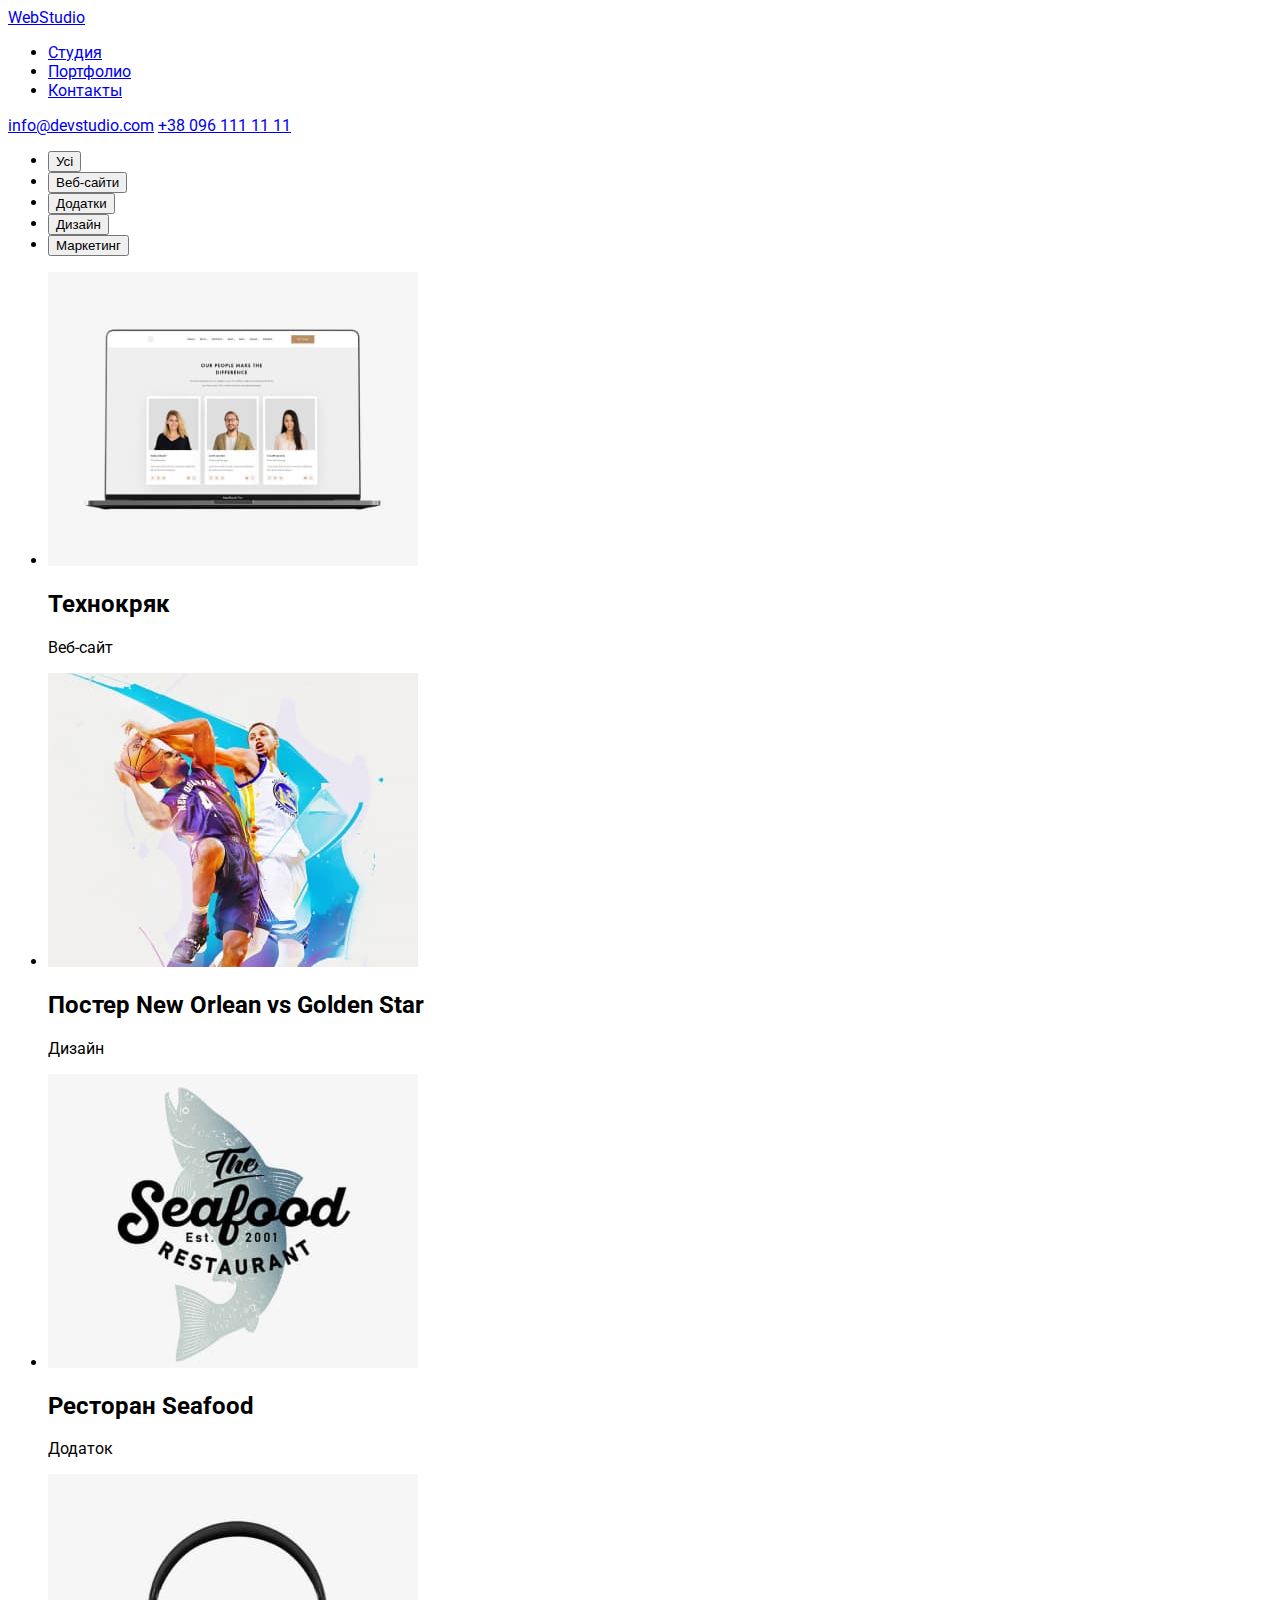
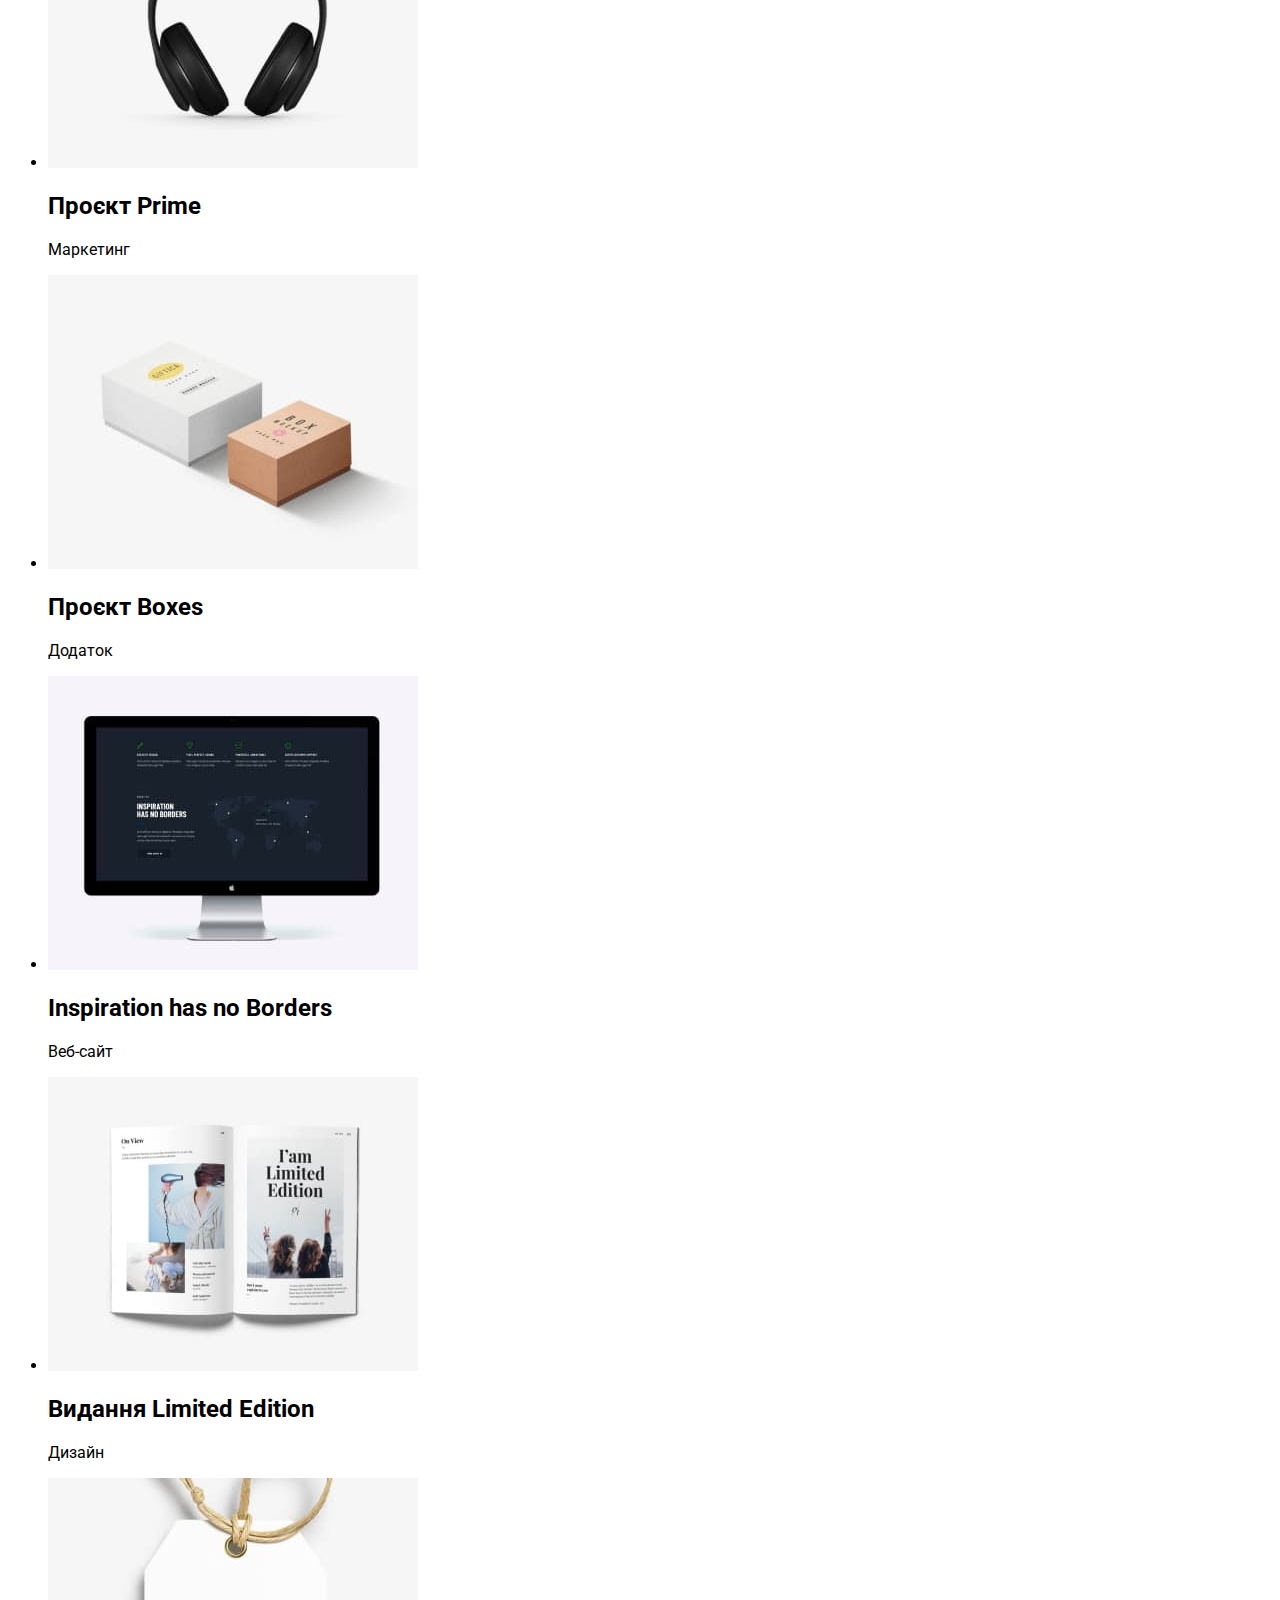
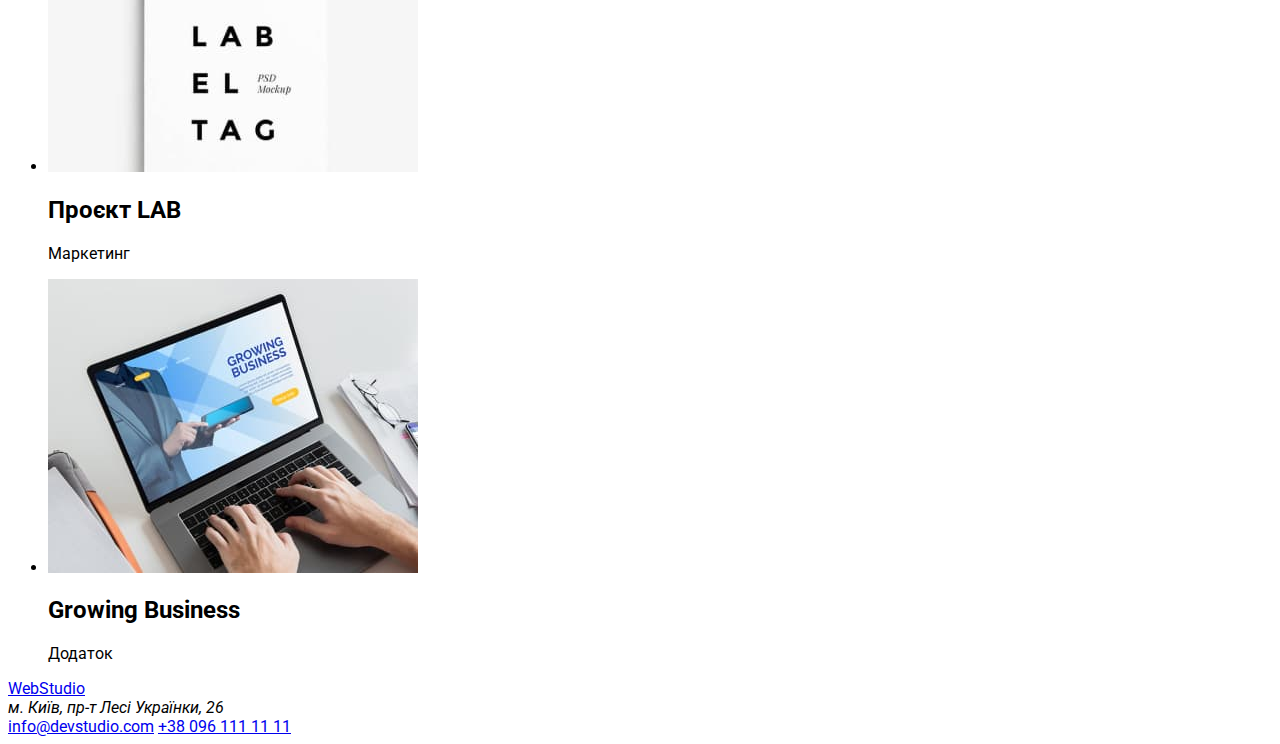
==== portfolio.html @ d5cb4596 "add portfolio" ====
<!DOCTYPE html>
<html lang="uk">

<head>
    <meta charset="UTF-8">
    <meta http-equiv="X-UA-Compatible" content="IE=edge">
    <link rel="stylesheet" href="./css/styles.css">
    <link href="https://fonts.googleapis.com/css2?family=Raleway:wght@700&family=Roboto:wght@400;500;700;900&display=swap"
        rel="stylesheet">
    <meta name="viewport" content="width=device-width, initial-scale=1.0">
    <title>Портфоліо</title>

</head>

<body>
    <header>
        <nav>
            <a href="./index.html"><span>Web</span>Studio</a>
            <ul>
                <li><a href="./index.html">Студия</a></li>
                <li><a href="#Портфолио">Портфолио</a></li>
                <li><a href="#Контакты">Контакты</a></li>
            </ul>
        </nav>
        <a href="mailto:info@devstudio.com">info@devstudio.com</a>
        <a href="tel:+380961111111">+38 096 111 11 11</a>
    </header>
    <main>
        <div>
            <section>
                <ul>
                    <li><button type="button">Усі</button></li>
                    <li><button type="button">Веб-сайти</button></li>
                    <li><button type="button">Додатки</button></li>
                    <li><button type="button">Дизайн</button></li>
                    <li><button type="button">Маркетинг</button></li>
                </ul>
                <h1 hidden>Portfolio</h1>
                <ul>
                    <li>
                        <img src="./images/techno.jpg" alt="техноряк" width="370">
                        <h2>Технокряк</h2>
                        <p>Веб-сайт</p>
                    </li>
                    <li>
                        <img src="./images/poster.jpg" alt="постер" width="370">
                        <h2>Постер New Orlean vs Golden Star</h2>
                        <p>Дизайн</p>
                    </li>
                    <li>
                        <img src="./images/restoran.jpg" alt="ресторан" width="370">
                        <h2>Ресторан Seafood</h2>
                        <p>Додаток</p>
                    </li>
                    <li>
                        <img src="./images/headphones.jpg" alt="навушники" width="370">
                        <h2>Проєкт Prime</h2>
                        <p>Маркетинг</p>
                    </li>
                    <li>
                        <img src="./images/box.jpg" alt="коробки" width="370">
                        <h2>Проєкт Boxes</h2>
                        <p>Додаток</p>
                    </li>
                    <li>
                        <img src="./images/imac.jpg" alt="аймак" width="370">
                        <h2>Inspiration has no Borders</h2>
                        <p>Веб-сайт</p>
                    </li>
                    <li>
                        <img src="./images/magazin.jpg" alt="журнал" width="370">
                        <h2>Видання Limited Edition</h2>
                        <p>Дизайн</p>
                    </li>
                    <li>
                        <img src="./images/label.jpg" alt="лейбл" width="370">
                        <h2>Проєкт LAB</h2>
                        <p>Маркетинг</p>
                    </li>
                    <li>
                        <img src="./images/laptop.jpg" alt="ноутбук" width="370">
                        <h2>Growing Business</h2>
                        <p>Додаток</p>
                    </li>
                </ul>
            </section>
        </div>
    </main>
    <footer>
        <a href="/"><span>Web</span>Studio</a>
        <address>
            м. Київ, пр-т Лесі Українки, 26
        </address>
        <a href="mailto:info@devstudio.com">info@devstudio.com</a>
        <a href="tel:+380961111111">+38 096 111 11 11</a>
    </footer>
</body>

</html>
---- css/styles.css ----
body {
    font-family: 'Raleway', sans-serif;
    font-family: 'Roboto', sans-serif;

}
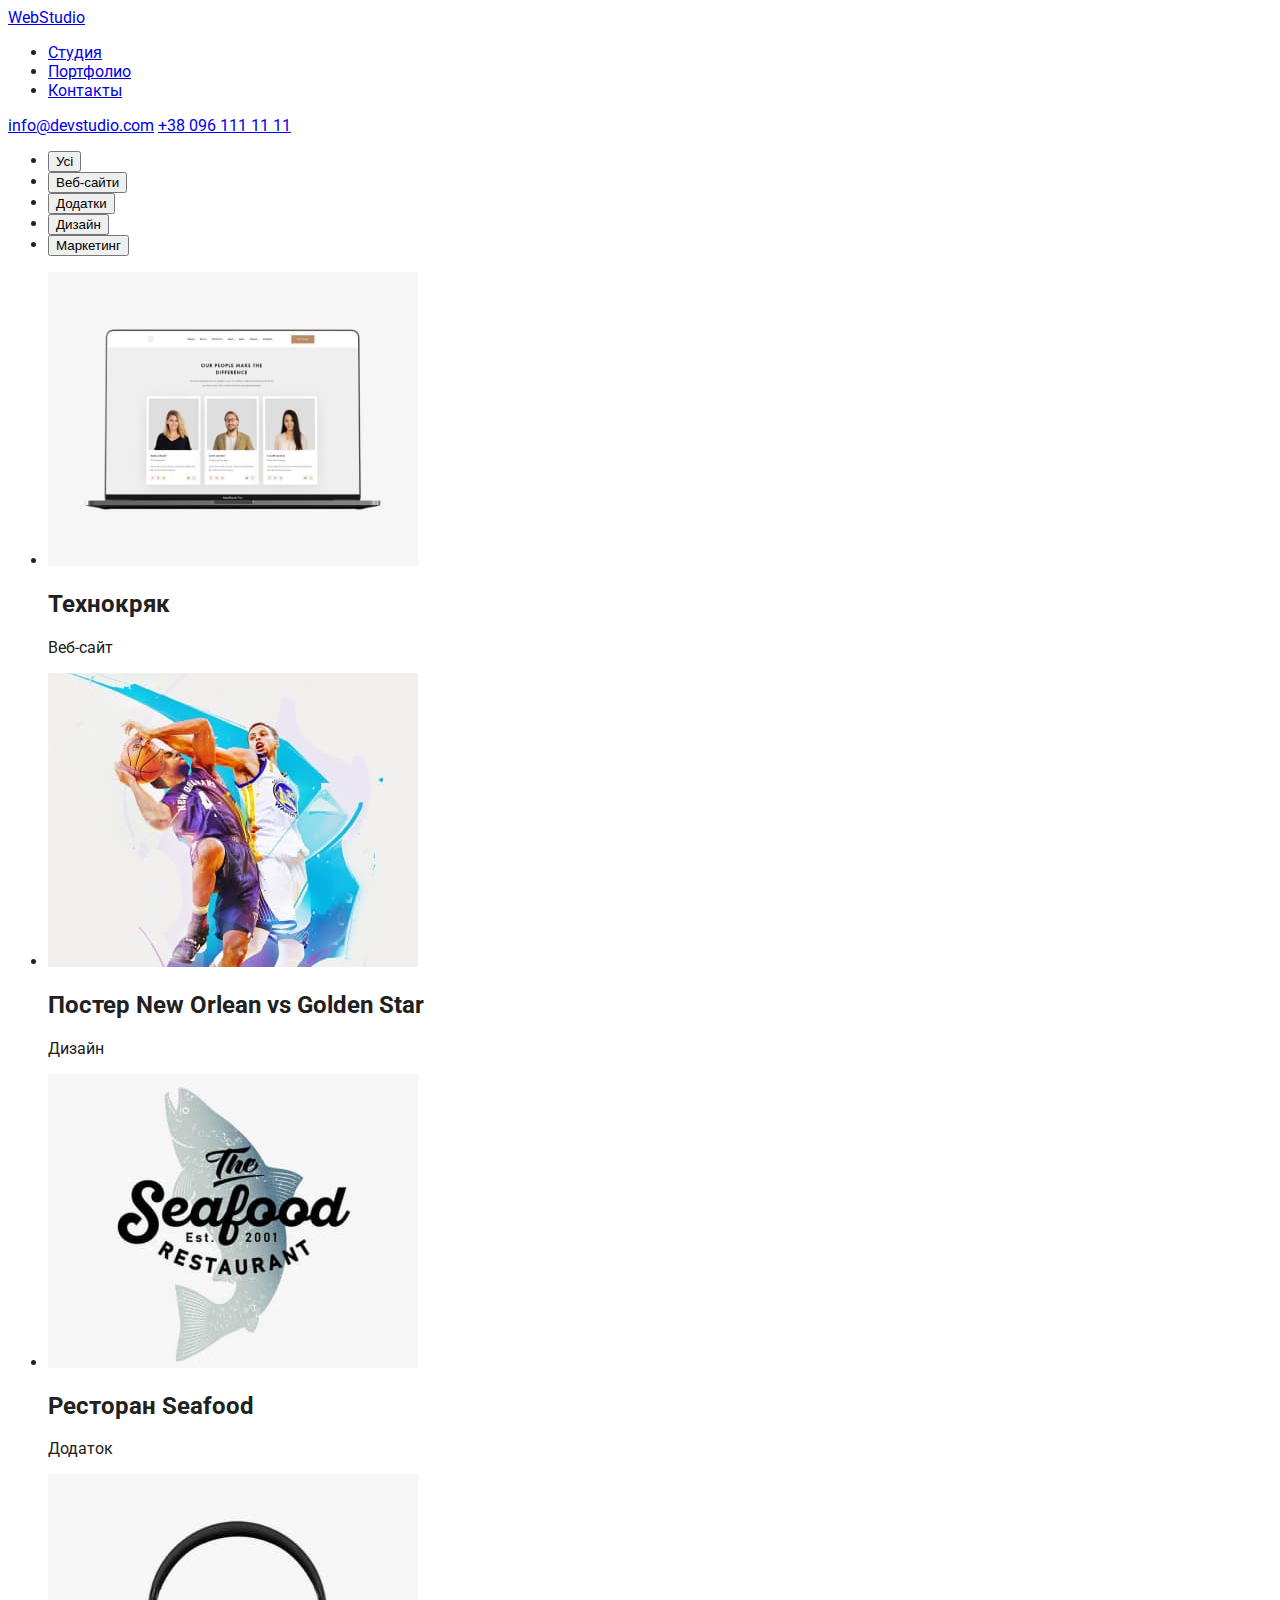
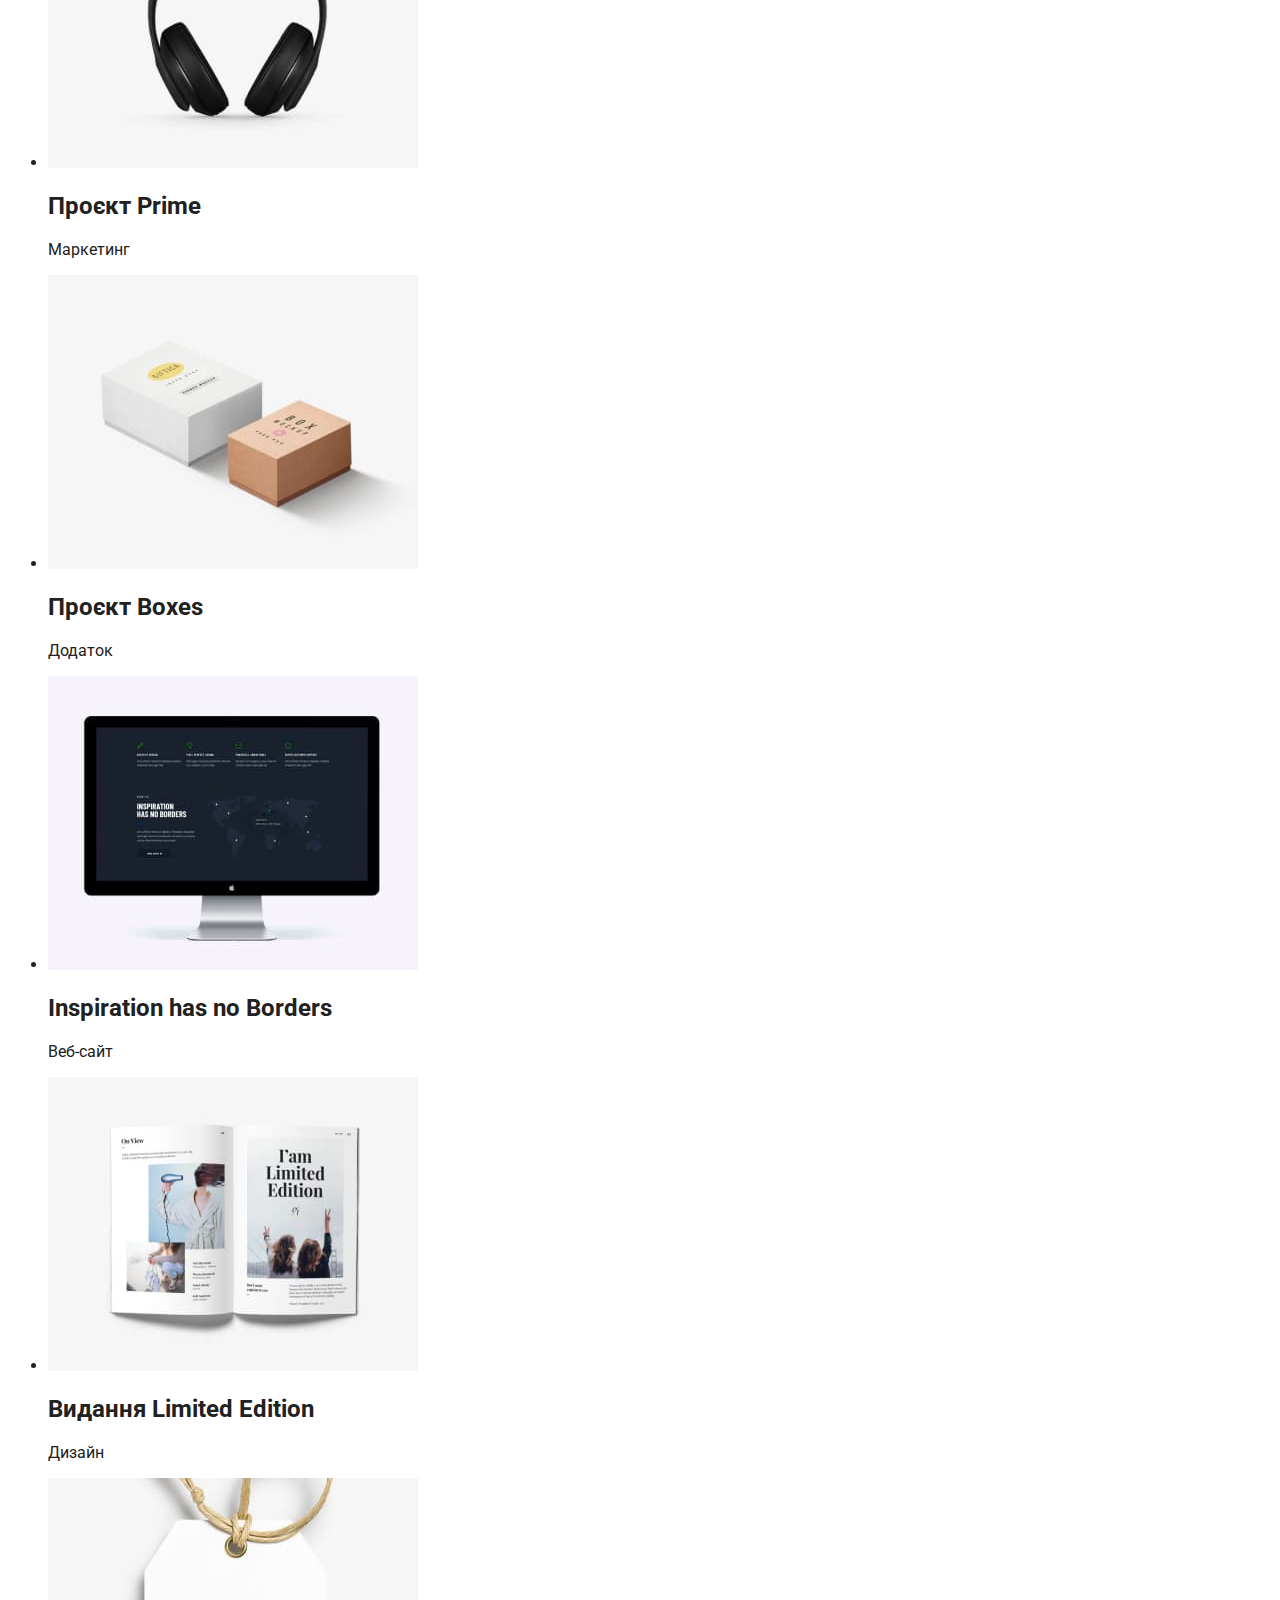
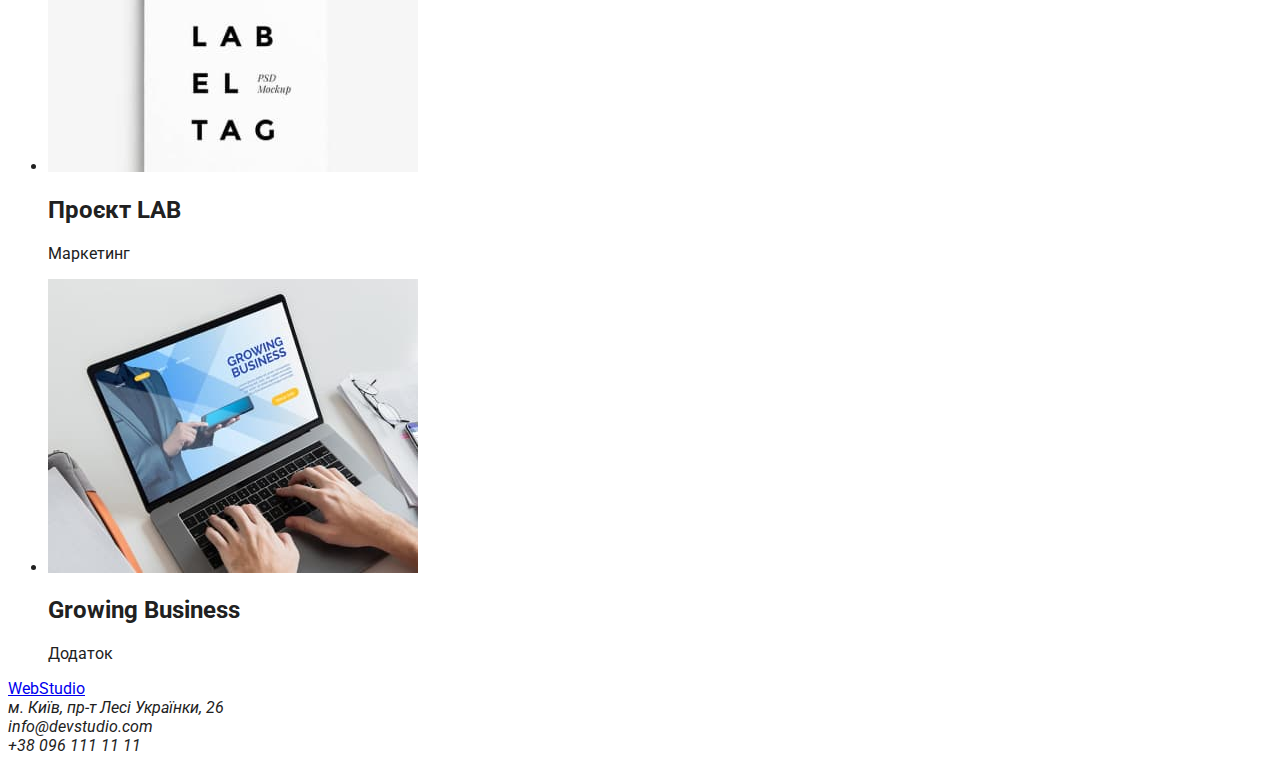
==== commit b63b4336: "end index" ====
--- a/portfolio.html
+++ b/portfolio.html
@@ -4,11 +4,11 @@
 <head>
     <meta charset="UTF-8">
     <meta http-equiv="X-UA-Compatible" content="IE=edge">
-    <link rel="stylesheet" href="./css/styles.css">
     <link href="https://fonts.googleapis.com/css2?family=Raleway:wght@700&family=Roboto:wght@400;500;700;900&display=swap"
         rel="stylesheet">
     <meta name="viewport" content="width=device-width, initial-scale=1.0">
     <title>Портфоліо</title>
+    <link rel="stylesheet" href="./css/styles.css">
 
 </head>
 
@@ -28,6 +28,7 @@
     <main>
         <div>
             <section>
+                <h1 hidden>Portfolio</h1>
                 <ul>
                     <li><button type="button">Усі</button></li>
                     <li><button type="button">Веб-сайти</button></li>
@@ -35,7 +36,6 @@
                     <li><button type="button">Дизайн</button></li>
                     <li><button type="button">Маркетинг</button></li>
                 </ul>
-                <h1 hidden>Portfolio</h1>
                 <ul>
                     <li>
                         <img src="./images/techno.jpg" alt="техноряк" width="370">
@@ -89,10 +89,10 @@
     <footer>
         <a href="/"><span>Web</span>Studio</a>
         <address>
-            м. Київ, пр-т Лесі Українки, 26
+            м. Київ, пр-т Лесі Українки, 26 <br/>
+            <span>info@devstudio.com</span> <br/>
+            <span>+38 096 111 11 11</span>
         </address>
-        <a href="mailto:info@devstudio.com">info@devstudio.com</a>
-        <a href="tel:+380961111111">+38 096 111 11 11</a>
     </footer>
 </body>
 
--- a/css/styles.css
+++ b/css/styles.css
@@ -1,5 +1,108 @@
+:root{
+    --haupt-color: #212121;
+    --secod-color: #757575;
+    --white-color: #FFFFFF;
+    --white-color-trans: rgba(255, 255, 255, 0.6);
+    --akcent-color: #2196F3;
+    --akcent-font: 'Raleway',sans-serif;
+}
 body {
-    font-family: 'Raleway', sans-serif;
-    font-family: 'Roboto', sans-serif;
+    font-family: 'Roboto', 'Raleway',
+    sans-serif;
+    color: #212121;
+}
+.list {
+    list-style: none;
+}
+.link{
+    text-decoration: none;
+    color: inherit;
+}
+.logo{
+  font-family: var(--akcent-font);
+  font-weight: 700;
+  font-size: 26px;
+  line-height: 1.19;
+  letter-spacing: 0.03em;
+  color: inherit;
+}
+.logo--akcent{
+    color: var(--akcent-color);
+}
+.nav-link:hover,
+.nav-link:focus,
+.contakt-header-link:hover,
+.contakt-header-link:focus, .activ{
+    color: var(--akcent-color);
+}
+.contakt-header-link{
+    color: var(--secod-color);
+}
 
+.hero-title{
+    font-weight: 900;
+    font-size: 44px;
+    letter-spacing: 0.06em;
+    line-height: 1.36;
+    color: #2196F3;
+    text-align: center;
+    text-transform: uppercase;
 }
+.hero-btn{
+    align-items: center;
+    font-weight: 700;
+    font-size: 16px;
+    text-align: center;
+    letter-spacing: 0.06em;
+    line-height: 1.87;
+    color: var(--white-color);
+    background-color: var(--akcent-color);
+    cursor: pointer;
+}
+.title{
+    font-weight: 700;
+    font-size: 36px;
+    text-align: center;
+    line-height: 1.16;
+    letter-spacing: 0.03em;
+}
+.properties-title{
+    font-weight: 700;
+    font-size: 14px;
+    letter-spacing: 0.03em;
+    text-transform: uppercase;
+    line-height: 1.14;
+}
+.properties-text{
+    font-size: 14px;
+    letter-spacing: 0.03em;
+    line-height: 1.71;
+    color: var(--secod-color);
+}
+.team-title{
+    font-weight: 500;
+    font-size: 16px;
+    text-align: center;
+    letter-spacing: 0.03em;
+    line-height: 1.18;
+}
+.team-text{
+    font-size: 16px;
+    text-align: center;
+    letter-spacing: 0.03em;
+    line-height: 1.18;
+    color: var(--secod-color);
+}
+.footer{
+    color: var(--white-color);
+    background-color: #c67676;
+}
+.addres-list .link{
+    font-size: 14px;
+    letter-spacing: 0.03em;
+    color: var(--secod-color);
+    line-height: 1.71;
+}
+.link.link--akcent{
+    color: var(--white-color);
+}
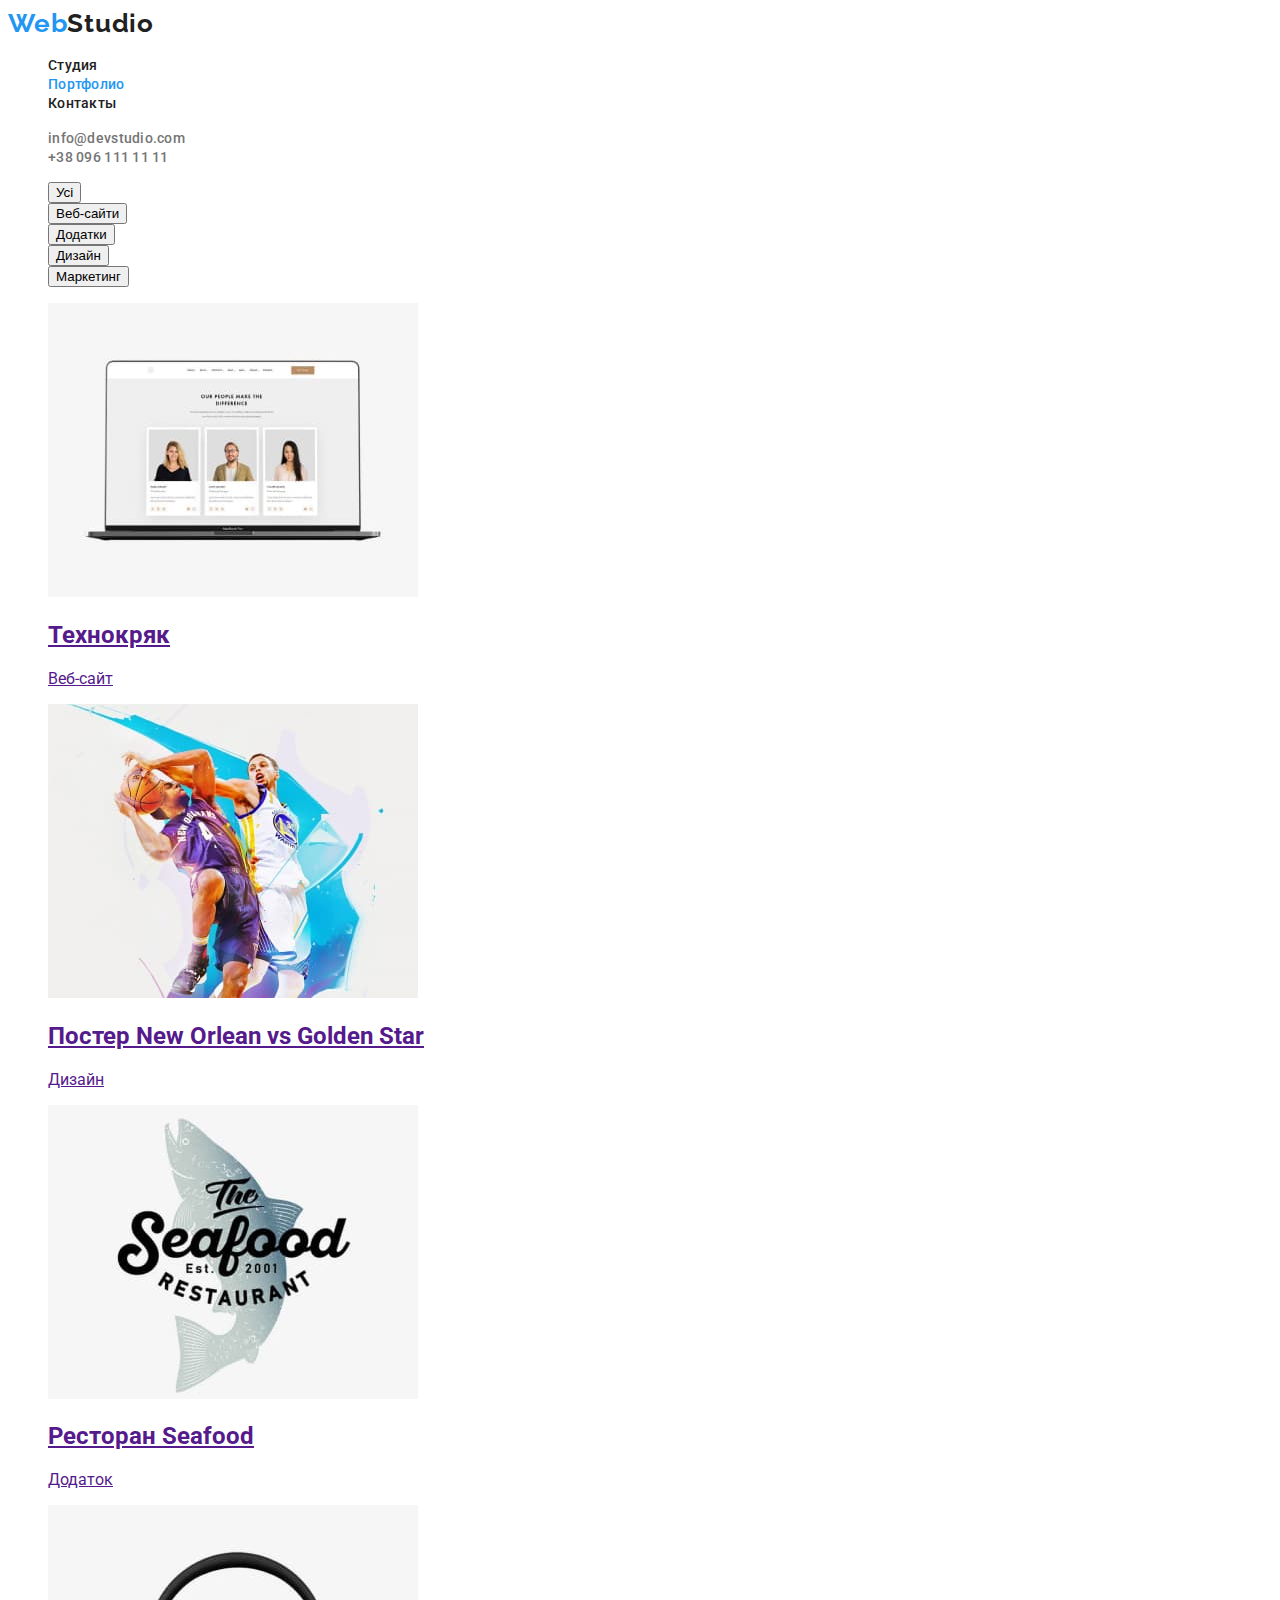
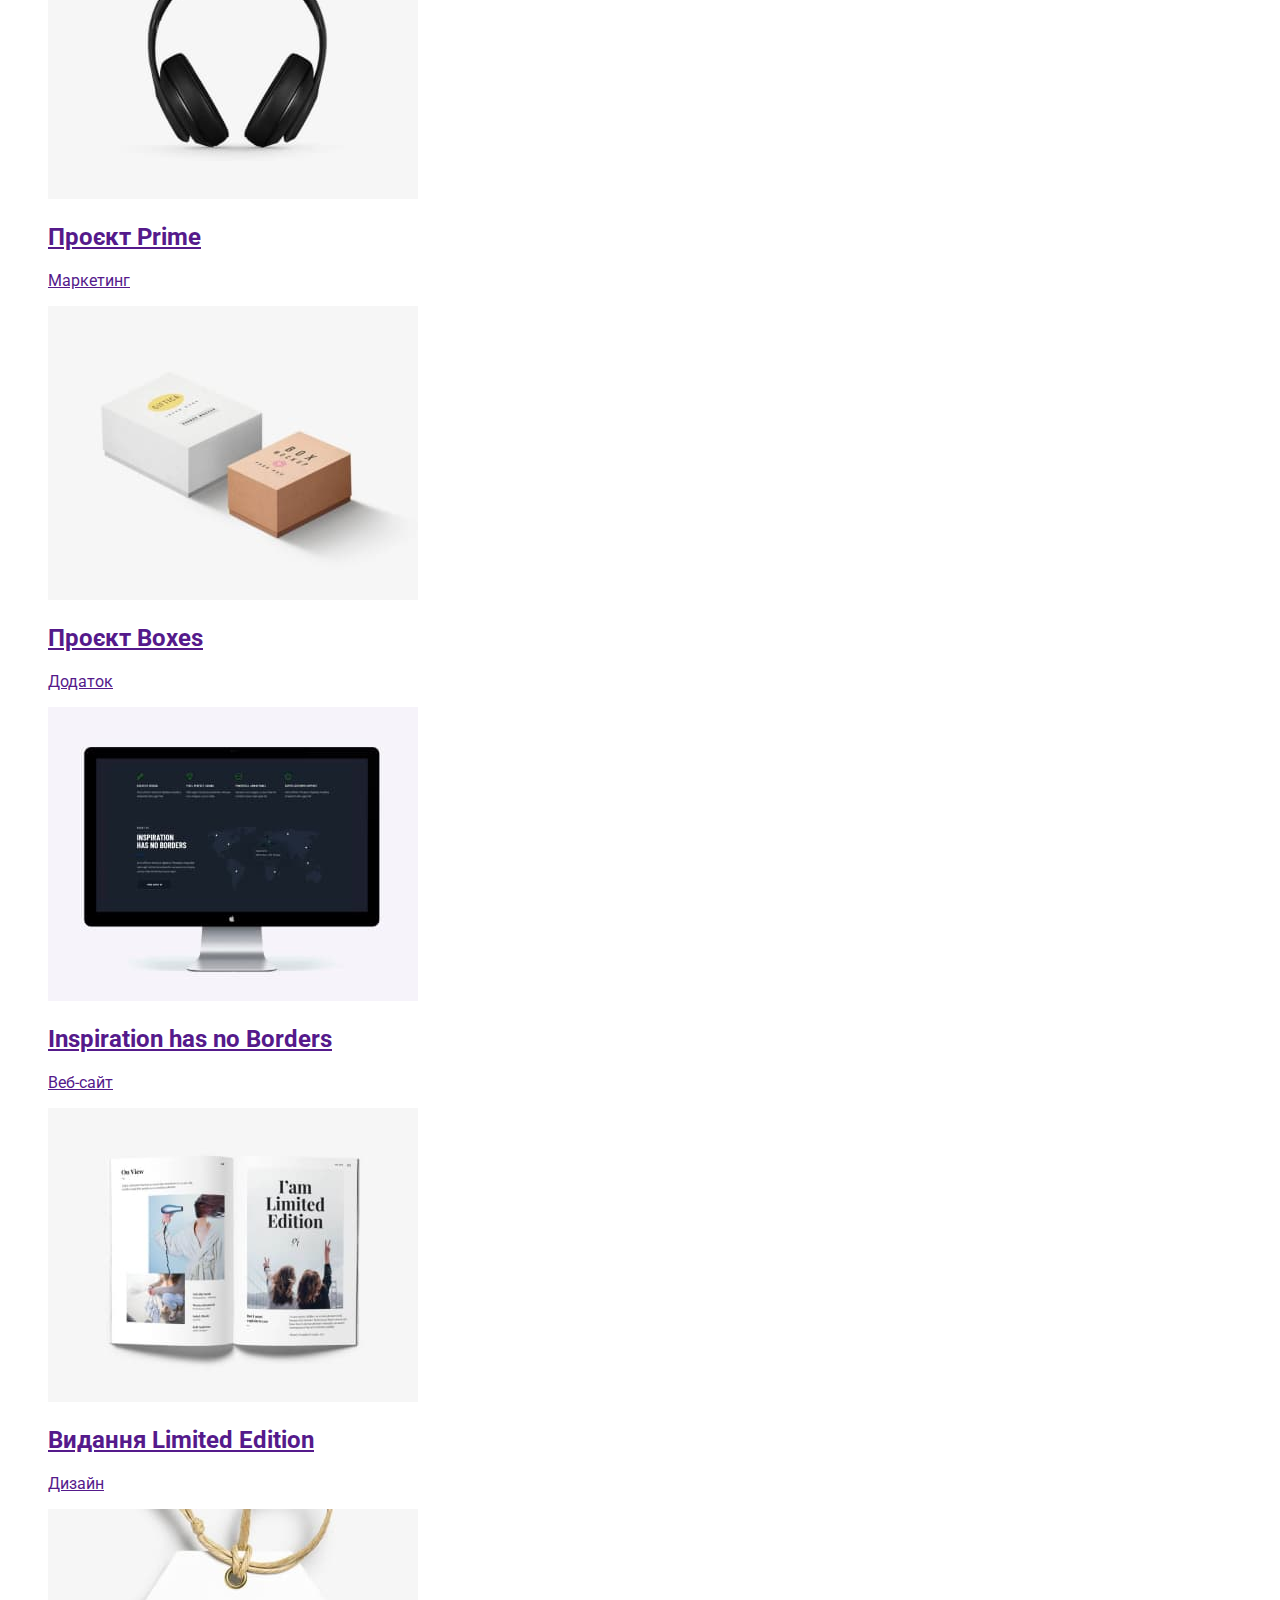
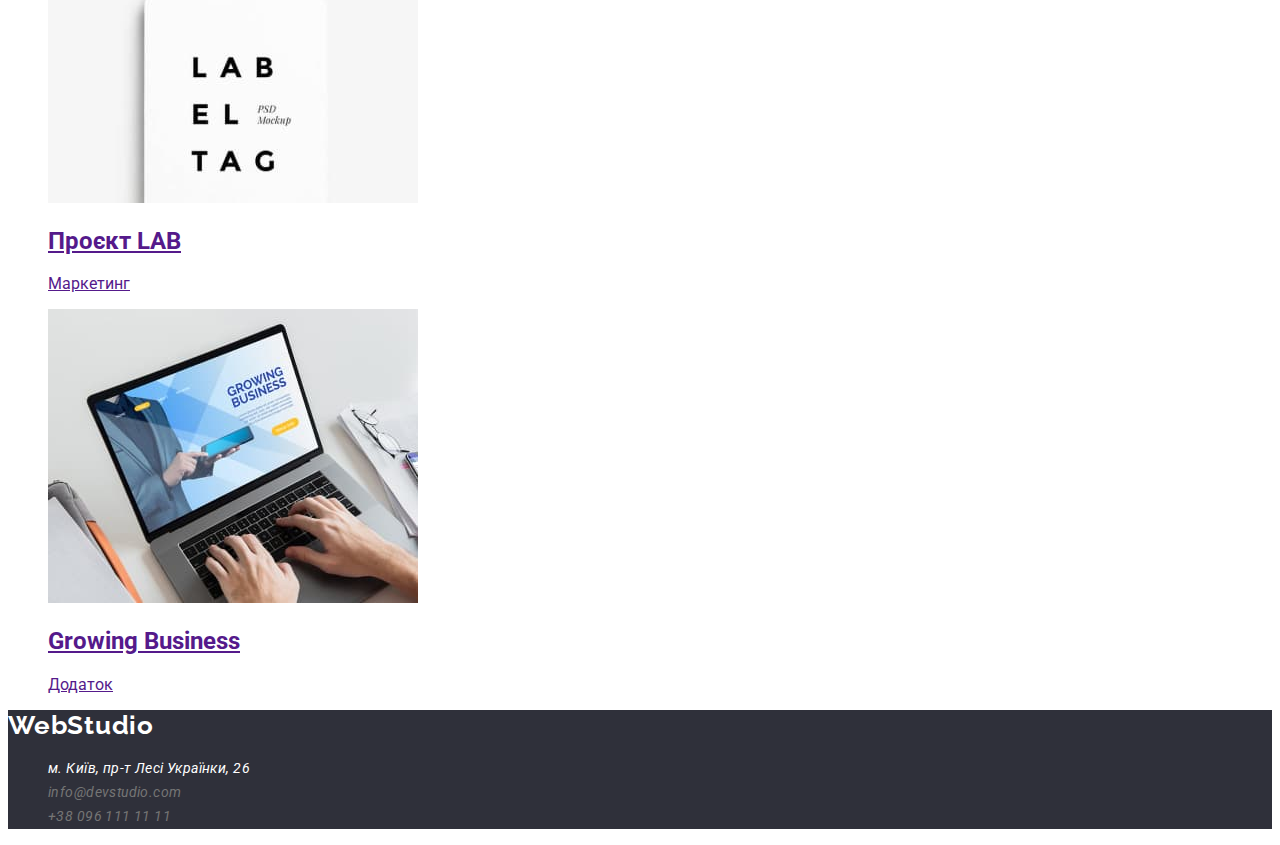
==== commit 39b9dcaa: "styles for index end" ====
--- a/portfolio.html
+++ b/portfolio.html
@@ -4,10 +4,10 @@
 <head>
     <meta charset="UTF-8">
     <meta http-equiv="X-UA-Compatible" content="IE=edge">
+    <meta name="viewport" content="width=device-width, initial-scale=1.0">
+    <title>Портфоліо</title>
     <link href="https://fonts.googleapis.com/css2?family=Raleway:wght@700&family=Roboto:wght@400;500;700;900&display=swap"
         rel="stylesheet">
-    <meta name="viewport" content="width=device-width, initial-scale=1.0">
-    <title>Портфоліо</title>
     <link rel="stylesheet" href="./css/styles.css">
 
 </head>
@@ -15,83 +15,103 @@
 <body>
     <header>
         <nav>
-            <a href="./index.html"><span>Web</span>Studio</a>
-            <ul>
-                <li><a href="./index.html">Студия</a></li>
-                <li><a href="#Портфолио">Портфолио</a></li>
-                <li><a href="#Контакты">Контакты</a></li>
+            <a href="./index.html" class="logo link"><span class="logo-akcent">Web</span>Studio</a>
+            <ul class="list">
+                <li><a href="./index.html" class="nav-link link ">Студия</a></li>
+                <li><a href="./portfolio.html" class="nav-link link activ">Портфолио</a></li>
+                <li><a href="#contacts" class="nav-link link">Контакты</a></li>
             </ul>
         </nav>
-        <a href="mailto:info@devstudio.com">info@devstudio.com</a>
-        <a href="tel:+380961111111">+38 096 111 11 11</a>
+        <ul class="list">
+            <li><a href="mailto:info@devstudio.com" class="contakt-link link">info@devstudio.com</a></li>
+            <li><a href="tel:+380961111111" class="contakt-link link">+38 096 111 11 11</a></li>
+        </ul>
     </header>
     <main>
-        <div>
             <section>
                 <h1 hidden>Portfolio</h1>
-                <ul>
+                <ul class="list">
                     <li><button type="button">Усі</button></li>
                     <li><button type="button">Веб-сайти</button></li>
                     <li><button type="button">Додатки</button></li>
                     <li><button type="button">Дизайн</button></li>
                     <li><button type="button">Маркетинг</button></li>
                 </ul>
-                <ul>
+                <ul class="list">
                     <li>
-                        <img src="./images/techno.jpg" alt="техноряк" width="370">
-                        <h2>Технокряк</h2>
-                        <p>Веб-сайт</p>
+                        <a href="">
+                            <img src="./images/techno.jpg" alt="техноряк" width="370">
+                            <h2>Технокряк</h2>
+                            <p>Веб-сайт</p>
+                        </a>
                     </li>
                     <li>
-                        <img src="./images/poster.jpg" alt="постер" width="370">
-                        <h2>Постер New Orlean vs Golden Star</h2>
-                        <p>Дизайн</p>
+                        <a href="">
+                            <img src="./images/poster.jpg" alt="постер" width="370">
+                            <h2>Постер New Orlean vs Golden Star</h2>
+                            <p>Дизайн</p>
+                        </a>
                     </li>
                     <li>
-                        <img src="./images/restoran.jpg" alt="ресторан" width="370">
-                        <h2>Ресторан Seafood</h2>
-                        <p>Додаток</p>
+                        <a href="">
+                            <img src="./images/restoran.jpg" alt="ресторан" width="370">
+                            <h2>Ресторан Seafood</h2>
+                            <p>Додаток</p>
+                        </a>
                     </li>
                     <li>
-                        <img src="./images/headphones.jpg" alt="навушники" width="370">
-                        <h2>Проєкт Prime</h2>
-                        <p>Маркетинг</p>
+                        <a href="">
+                            <img src="./images/headphones.jpg" alt="навушники" width="370">
+                            <h2>Проєкт Prime</h2>
+                            <p>Маркетинг</p>
+                        </a>
                     </li>
                     <li>
-                        <img src="./images/box.jpg" alt="коробки" width="370">
-                        <h2>Проєкт Boxes</h2>
-                        <p>Додаток</p>
+                        <a href="">
+                            <img src="./images/box.jpg" alt="коробки" width="370">
+                            <h2>Проєкт Boxes</h2>
+                            <p>Додаток</p>
+                        </a>
                     </li>
                     <li>
-                        <img src="./images/imac.jpg" alt="аймак" width="370">
-                        <h2>Inspiration has no Borders</h2>
-                        <p>Веб-сайт</p>
+                        <a href="">
+                            <img src="./images/imac.jpg" alt="аймак" width="370">
+                            <h2>Inspiration has no Borders</h2>
+                            <p>Веб-сайт</p>
+                        </a>
                     </li>
                     <li>
-                        <img src="./images/magazin.jpg" alt="журнал" width="370">
-                        <h2>Видання Limited Edition</h2>
-                        <p>Дизайн</p>
+                        <a href="">
+                            <img src="./images/magazin.jpg" alt="журнал" width="370">
+                            <h2>Видання Limited Edition</h2>
+                            <p>Дизайн</p>
+                        </a>
                     </li>
                     <li>
-                        <img src="./images/label.jpg" alt="лейбл" width="370">
-                        <h2>Проєкт LAB</h2>
-                        <p>Маркетинг</p>
+                        <a href="">
+                            <img src="./images/label.jpg" alt="лейбл" width="370">
+                            <h2>Проєкт LAB</h2>
+                            <p>Маркетинг</p>
+                        </a>
                     </li>
                     <li>
-                        <img src="./images/laptop.jpg" alt="ноутбук" width="370">
-                        <h2>Growing Business</h2>
-                        <p>Додаток</p>
+                        <a href="">
+                            <img src="./images/laptop.jpg" alt="ноутбук" width="370">
+                            <h2>Growing Business</h2>
+                            <p>Додаток</p>
+                        </a>
                     </li>
                 </ul>
             </section>
-        </div>
     </main>
-    <footer>
-        <a href="/"><span>Web</span>Studio</a>
+    <footer id="contacts" class="footer">
+        <a href="/" class="logo link"><span class="logo--akcent">Web</span>Studio</a>
         <address>
-            м. Київ, пр-т Лесі Українки, 26 <br/>
-            <span>info@devstudio.com</span> <br/>
-            <span>+38 096 111 11 11</span>
+            <ul class="addres-list list">
+                <li> <a href="http://surl.li/anses" class="link akcent">м. Київ, пр-т Лесі Українки, 26</a></li>
+                <li> <a href="mailto:info@devstudio.com" class="link">info@devstudio.com</a></li>
+                <li> <a href="tel:+380961111111" class="link">+38 096 111 11 11</a></li>
+            </ul>
         </address>
     </footer>
 </body>
--- a/css/styles.css
+++ b/css/styles.css
@@ -4,12 +4,22 @@
     --white-color: #FFFFFF;
     --white-color-trans: rgba(255, 255, 255, 0.6);
     --akcent-color: #2196F3;
+    --footer-background: #2F303A;
+    --primary-background: #F5F5F5;
     --akcent-font: 'Raleway',sans-serif;
 }
 body {
     font-family: 'Roboto', 'Raleway',
     sans-serif;
-    color: #212121;
+    background-color: var(--white-color);
+    color: var(--haupt-color);
+}
+.section .title{
+    font-weight: 700;
+    font-size: 36px;
+    text-align: center;
+    line-height: 1.16;
+    letter-spacing: 0.03em;
 }
 .list {
     list-style: none;
@@ -18,6 +28,7 @@
     text-decoration: none;
     color: inherit;
 }
+/* ==============HEDER ==================*/
 .logo{
   font-family: var(--akcent-font);
   font-weight: 700;
@@ -26,19 +37,26 @@
   letter-spacing: 0.03em;
   color: inherit;
 }
-.logo--akcent{
+.logo-akcent{
     color: var(--akcent-color);
+}
+.nav-link,
+.contakt-link{
+    font-weight: 500;
+    font-size: 14px;
+    line-height: 1.14;
+    letter-spacing: 0.02em;
+}
+.contakt-link{
+    color: var(--secod-color);
 }
 .nav-link:hover,
 .nav-link:focus,
-.contakt-header-link:hover,
-.contakt-header-link:focus, .activ{
+.contakt-link:hover,
+.contakt-link:focus, .activ{
     color: var(--akcent-color);
 }
-.contakt-header-link{
-    color: var(--secod-color);
-}
-
+/* ==============SECTION HERO============== */
 .hero-title{
     font-weight: 900;
     font-size: 44px;
@@ -49,7 +67,6 @@
     text-transform: uppercase;
 }
 .hero-btn{
-    align-items: center;
     font-weight: 700;
     font-size: 16px;
     text-align: center;
@@ -59,13 +76,7 @@
     background-color: var(--akcent-color);
     cursor: pointer;
 }
-.title{
-    font-weight: 700;
-    font-size: 36px;
-    text-align: center;
-    line-height: 1.16;
-    letter-spacing: 0.03em;
-}
+/* ==============SECTION PROPERTIES=============== */
 .properties-title{
     font-weight: 700;
     font-size: 14px;
@@ -78,6 +89,10 @@
     letter-spacing: 0.03em;
     line-height: 1.71;
     color: var(--secod-color);
+}
+/* ===============SECTION TEAM==================== */
+.team{
+    background-color: var(--section-color);
 }
 .team-title{
     font-weight: 500;
@@ -93,9 +108,10 @@
     line-height: 1.18;
     color: var(--secod-color);
 }
+/* ==================FOOTER===================== */
 .footer{
     color: var(--white-color);
-    background-color: #c67676;
+    background-color: var(--footer-background);
 }
 .addres-list .link{
     font-size: 14px;
@@ -103,6 +119,6 @@
     color: var(--secod-color);
     line-height: 1.71;
 }
-.link.link--akcent{
+.addres-list .akcent{
     color: var(--white-color);
 }
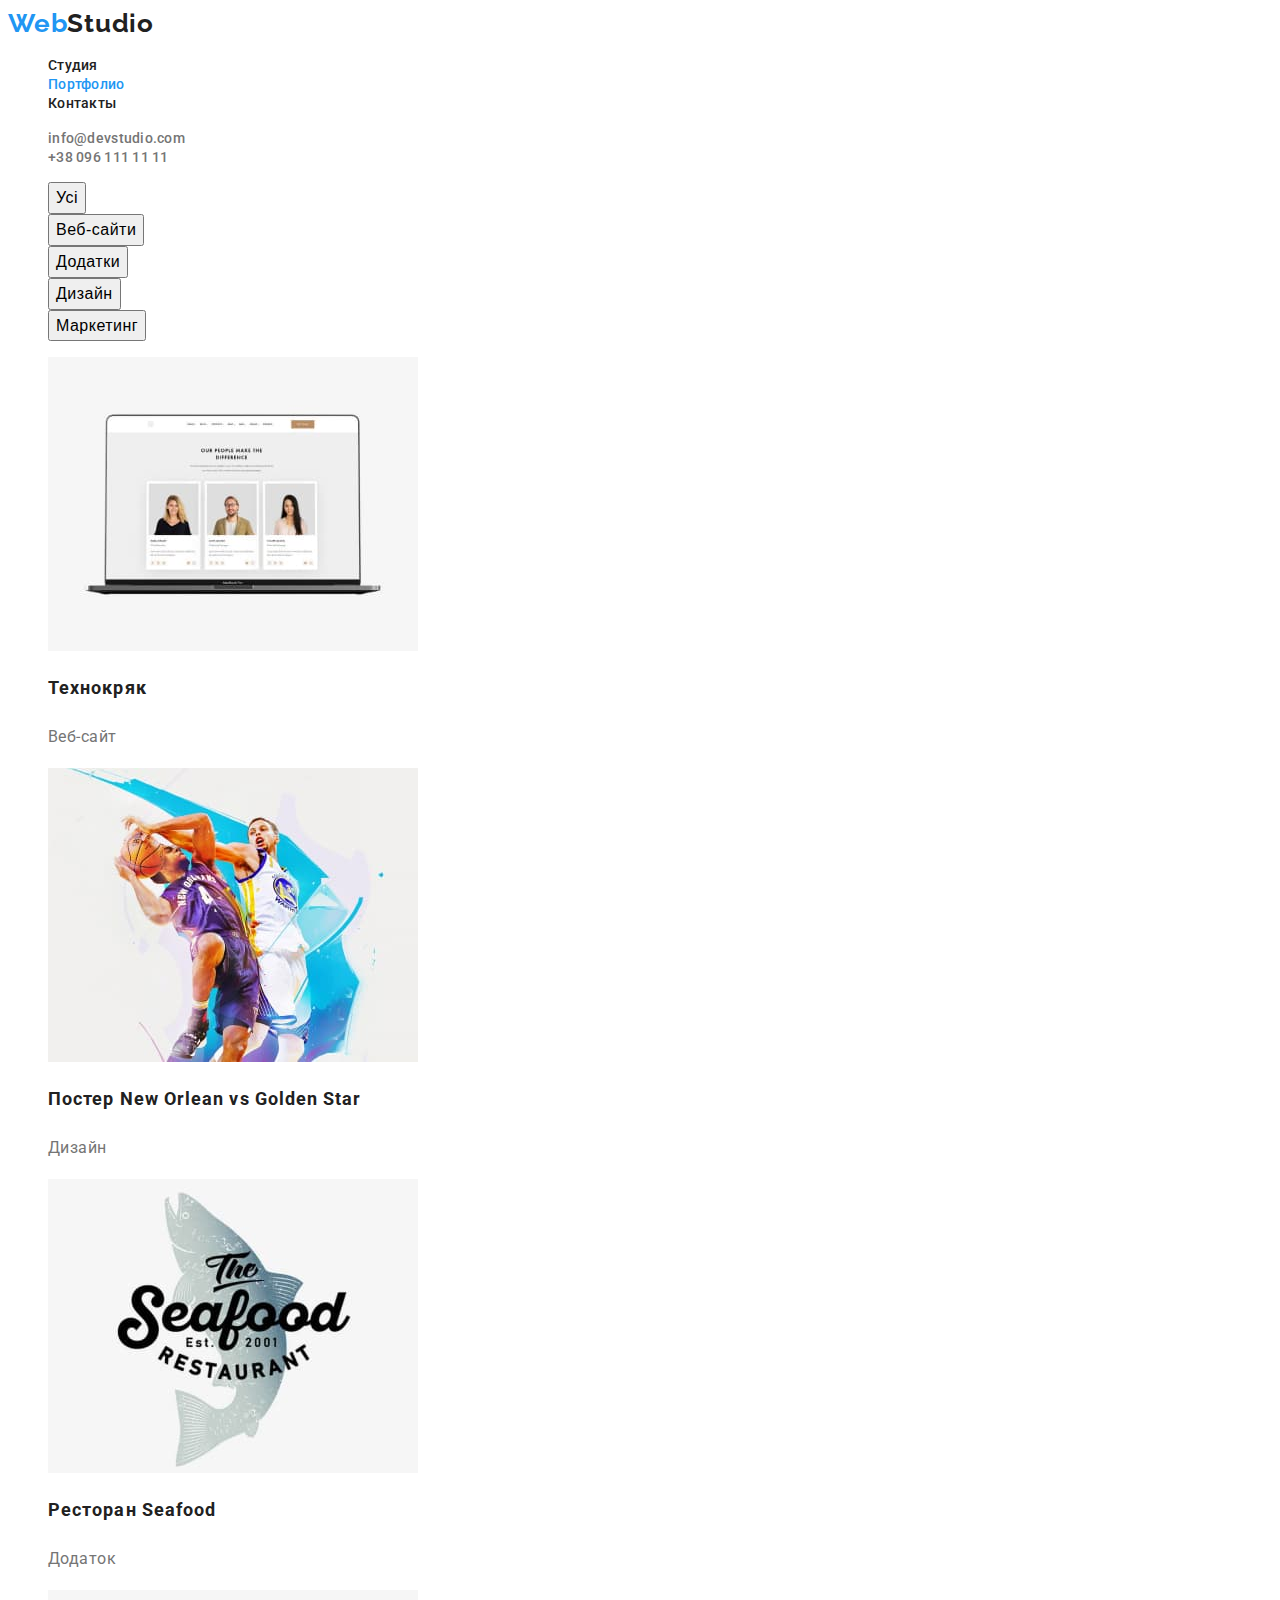
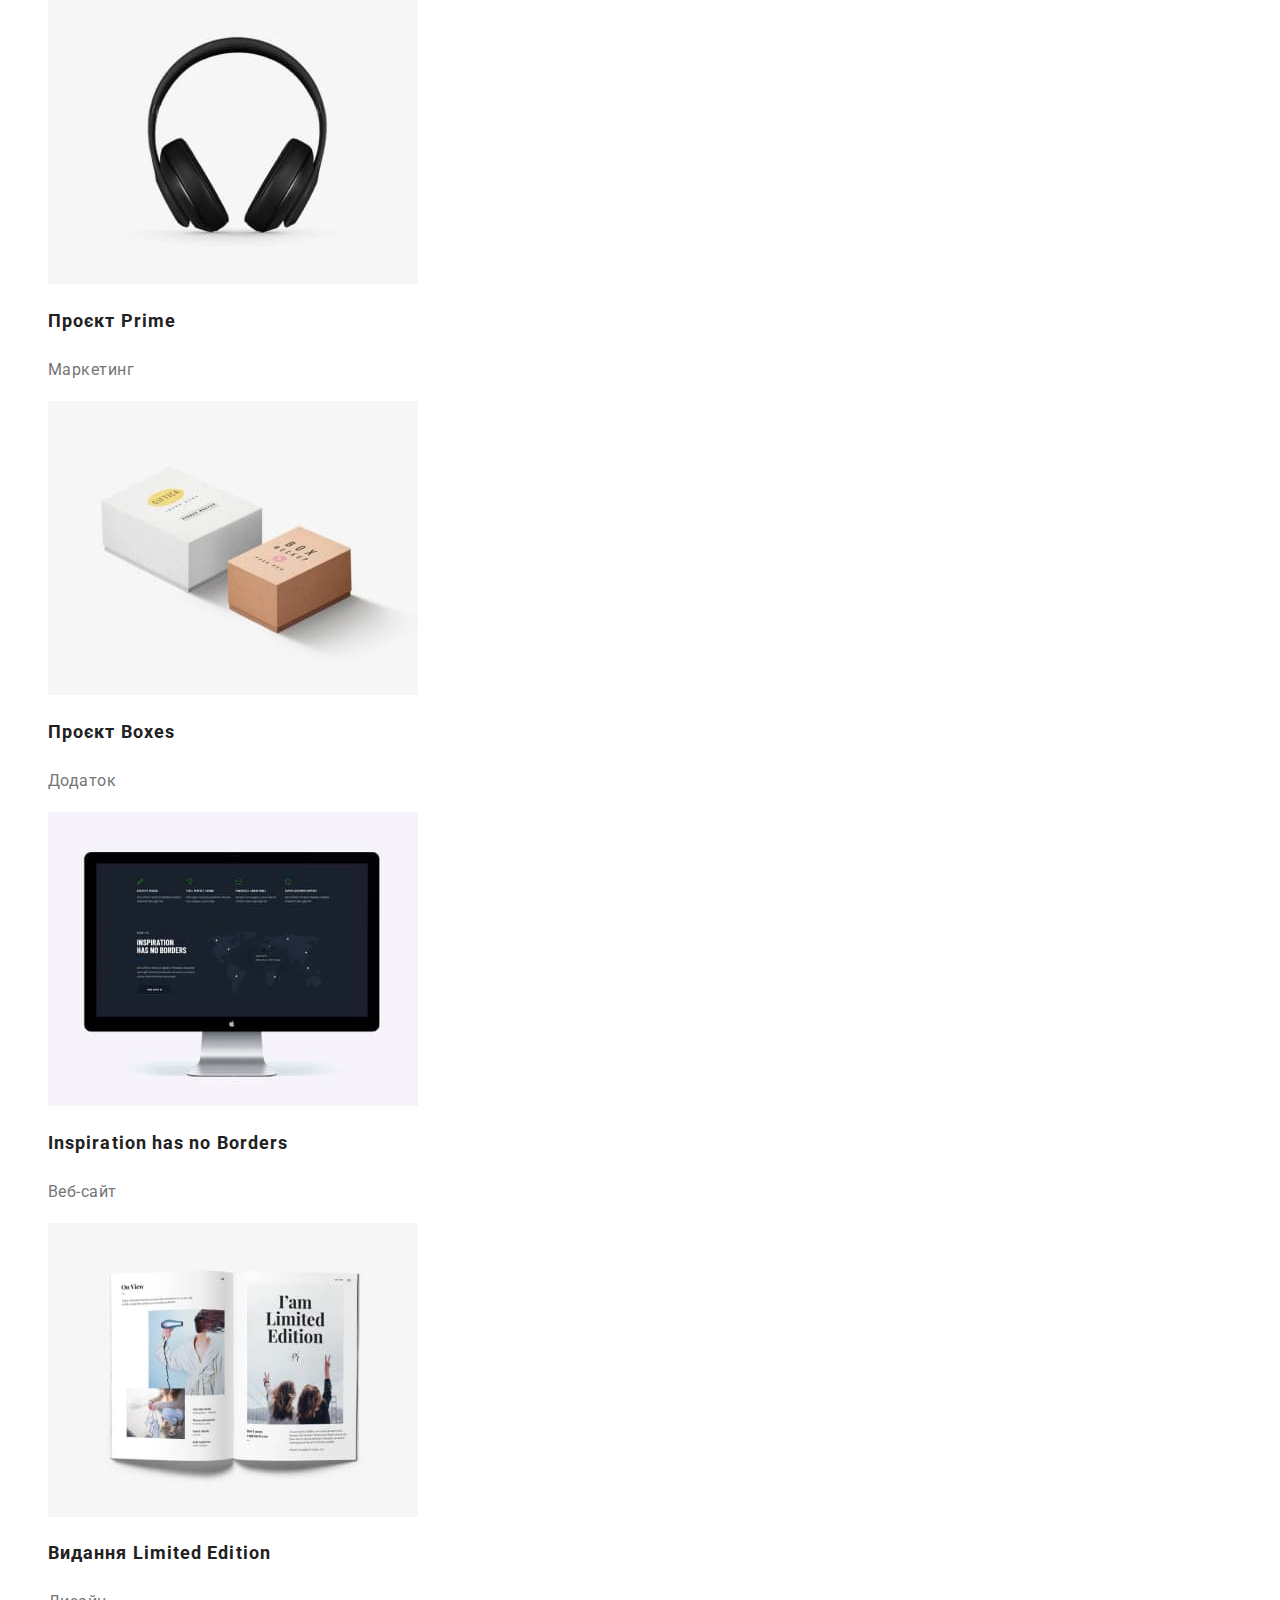
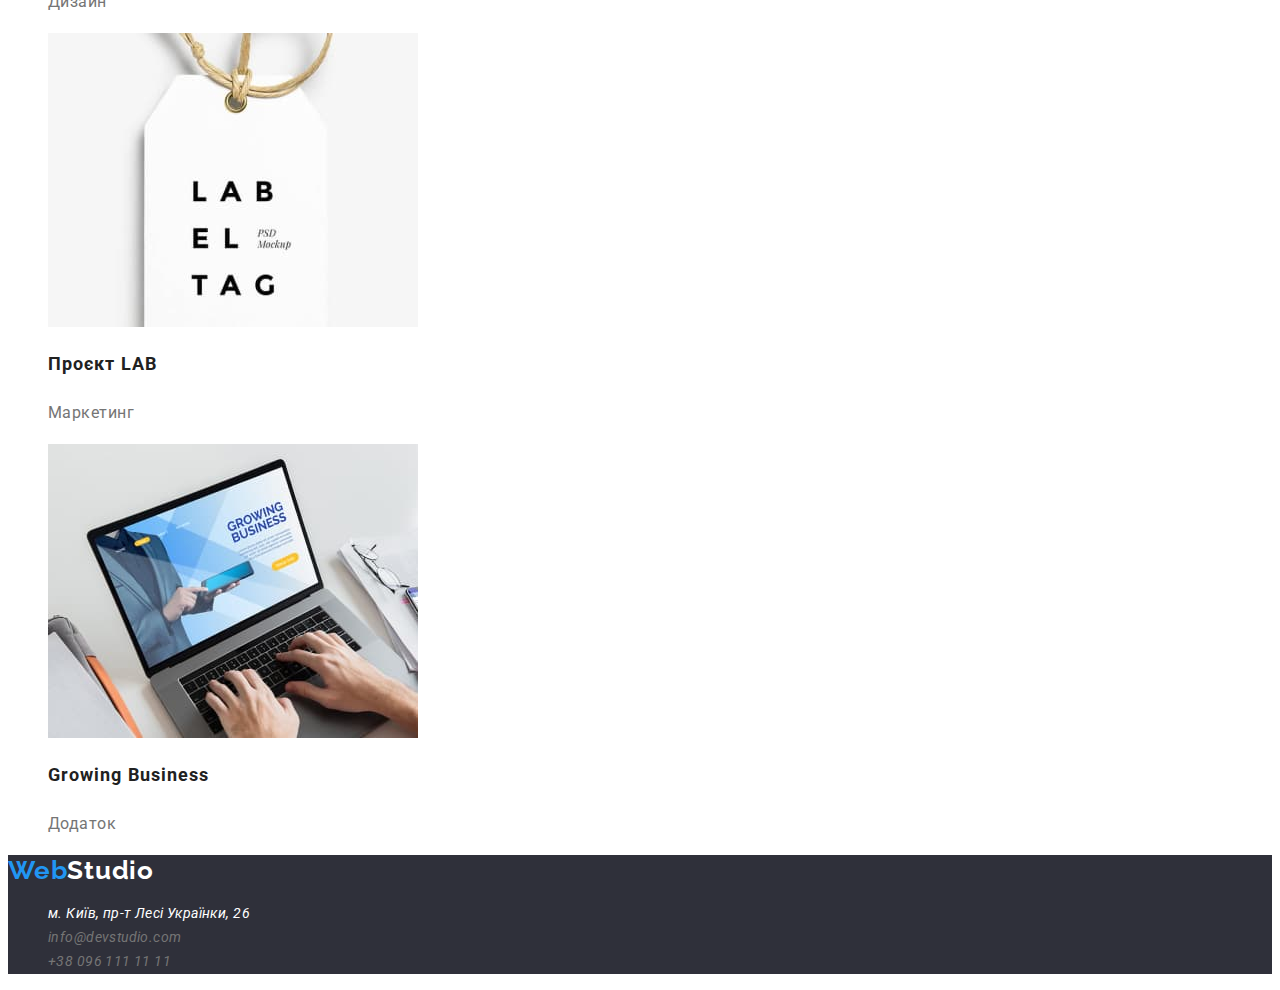
==== commit 26f6c49b: "finisch dz2" ====
--- a/portfolio.html
+++ b/portfolio.html
@@ -30,82 +30,84 @@
     <main>
             <section>
                 <h1 hidden>Portfolio</h1>
+                <!-- Фильтры карточек -->
                 <ul class="list">
-                    <li><button type="button">Усі</button></li>
-                    <li><button type="button">Веб-сайти</button></li>
-                    <li><button type="button">Додатки</button></li>
-                    <li><button type="button">Дизайн</button></li>
-                    <li><button type="button">Маркетинг</button></li>
+                    <li><button type="button" class="portfolio-btn">Усі</button></li>
+                    <li><button type="button" class="portfolio-btn">Веб-сайти</button></li>
+                    <li><button type="button" class="portfolio-btn">Додатки</button></li>
+                    <li><button type="button" class="portfolio-btn">Дизайн</button></li>
+                    <li><button type="button" class="portfolio-btn">Маркетинг</button></li>
                 </ul>
+                <!--список  Карточек -->
                 <ul class="list">
                     <li>
-                        <a href="">
+                        <a href="" class="link">
                             <img src="./images/techno.jpg" alt="техноряк" width="370">
-                            <h2>Технокряк</h2>
-                            <p>Веб-сайт</p>
+                            <h2 class="card-title">Технокряк</h2>
+                            <p class="card-text">Веб-сайт</p>
                         </a>
                     </li>
                     <li>
-                        <a href="">
+                        <a href="" class="link">
                             <img src="./images/poster.jpg" alt="постер" width="370">
-                            <h2>Постер New Orlean vs Golden Star</h2>
-                            <p>Дизайн</p>
+                            <h2 class="card-title">Постер New Orlean vs Golden Star</h2>
+                            <p class="card-text">Дизайн</p>
                         </a>
                     </li>
                     <li>
-                        <a href="">
+                        <a href="" class="link">
                             <img src="./images/restoran.jpg" alt="ресторан" width="370">
-                            <h2>Ресторан Seafood</h2>
-                            <p>Додаток</p>
+                            <h2 class="card-title">Ресторан Seafood</h2>
+                            <p class="card-text">Додаток</p>
                         </a>
                     </li>
                     <li>
-                        <a href="">
+                        <a href="" class="link">
                             <img src="./images/headphones.jpg" alt="навушники" width="370">
-                            <h2>Проєкт Prime</h2>
-                            <p>Маркетинг</p>
+                            <h2 class="card-title">Проєкт Prime</h2>
+                            <p class="card-text">Маркетинг</p>
                         </a>
                     </li>
                     <li>
-                        <a href="">
+                        <a href="" class="link">
                             <img src="./images/box.jpg" alt="коробки" width="370">
-                            <h2>Проєкт Boxes</h2>
-                            <p>Додаток</p>
+                            <h2 class="card-title">Проєкт Boxes</h2>
+                            <p class="card-text">Додаток</p>
                         </a>
                     </li>
                     <li>
-                        <a href="">
+                        <a href="" class="link">
                             <img src="./images/imac.jpg" alt="аймак" width="370">
-                            <h2>Inspiration has no Borders</h2>
-                            <p>Веб-сайт</p>
+                            <h2 class="card-title">Inspiration has no Borders</h2>
+                            <p class="card-text">Веб-сайт</p>
                         </a>
                     </li>
                     <li>
-                        <a href="">
+                        <a href="" class="link">
                             <img src="./images/magazin.jpg" alt="журнал" width="370">
-                            <h2>Видання Limited Edition</h2>
-                            <p>Дизайн</p>
+                            <h2 class="card-title">Видання Limited Edition</h2>
+                            <p class="card-text">Дизайн</p>
                         </a>
                     </li>
                     <li>
-                        <a href="">
+                        <a href="" class="link">
                             <img src="./images/label.jpg" alt="лейбл" width="370">
-                            <h2>Проєкт LAB</h2>
-                            <p>Маркетинг</p>
+                            <h2 class="card-title">Проєкт LAB</h2>
+                            <p class="card-text">Маркетинг</p>
                         </a>
                     </li>
                     <li>
-                        <a href="">
+                        <a href="" class="link">
                             <img src="./images/laptop.jpg" alt="ноутбук" width="370">
-                            <h2>Growing Business</h2>
-                            <p>Додаток</p>
+                            <h2 class="card-title">Growing Business</h2>
+                            <p class="card-text">Додаток</p>
                         </a>
                     </li>
                 </ul>
             </section>
     </main>
     <footer id="contacts" class="footer">
-        <a href="/" class="logo link"><span class="logo--akcent">Web</span>Studio</a>
+        <a href="/" class="logo link"><span class="logo-akcent">Web</span>Studio</a>
         <address>
             <ul class="addres-list list">
                 <li> <a href="http://surl.li/anses" class="link akcent">м. Київ, пр-т Лесі Українки, 26</a></li>
--- a/css/styles.css
+++ b/css/styles.css
@@ -122,3 +122,32 @@
 .addres-list .akcent{
     color: var(--white-color);
 }
+/* ===================PORTFOLIO==================== */
+/* ===================BATTONS FILTER================ */
+.portfolio-btn{
+    font-weight: 500;
+    font-size: 16px;
+    line-height: 1.62;
+    text-align: center;
+    letter-spacing: 0.03em;
+    cursor: pointer;
+}
+.portfolio-btn:hover,
+.portfolio-btn:focus{
+    color: var(--white-color) ;
+    background-color: var(--akcent-color);
+}
+/* ===================CARD=========================== */
+.card-title{
+    font-weight: 700;
+    font-size: 18px;
+    line-height: 2;
+    letter-spacing: 0.06em;
+}
+.card-text{
+    font-weight: 400;
+    font-size: 16px;
+    line-height: 1.87;
+    letter-spacing: 0.03em;
+    color: var(--secod-color);
+}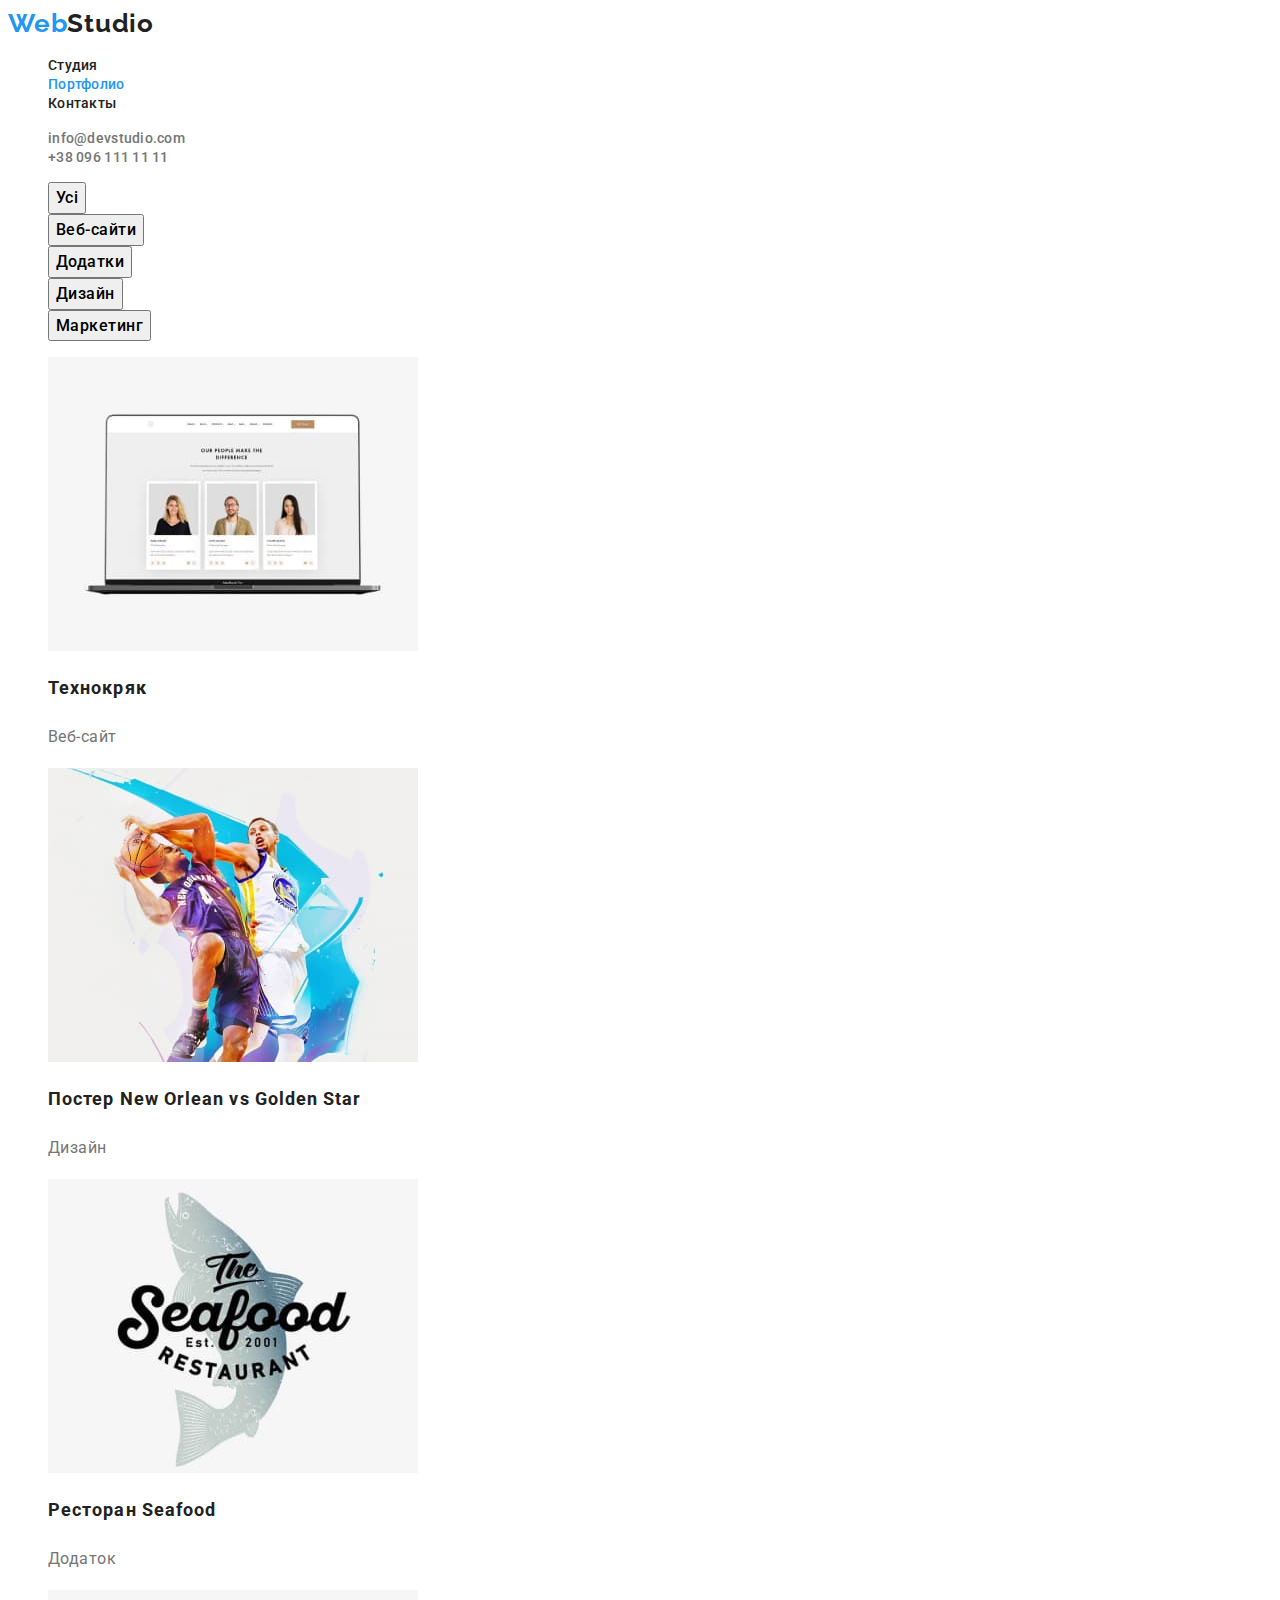
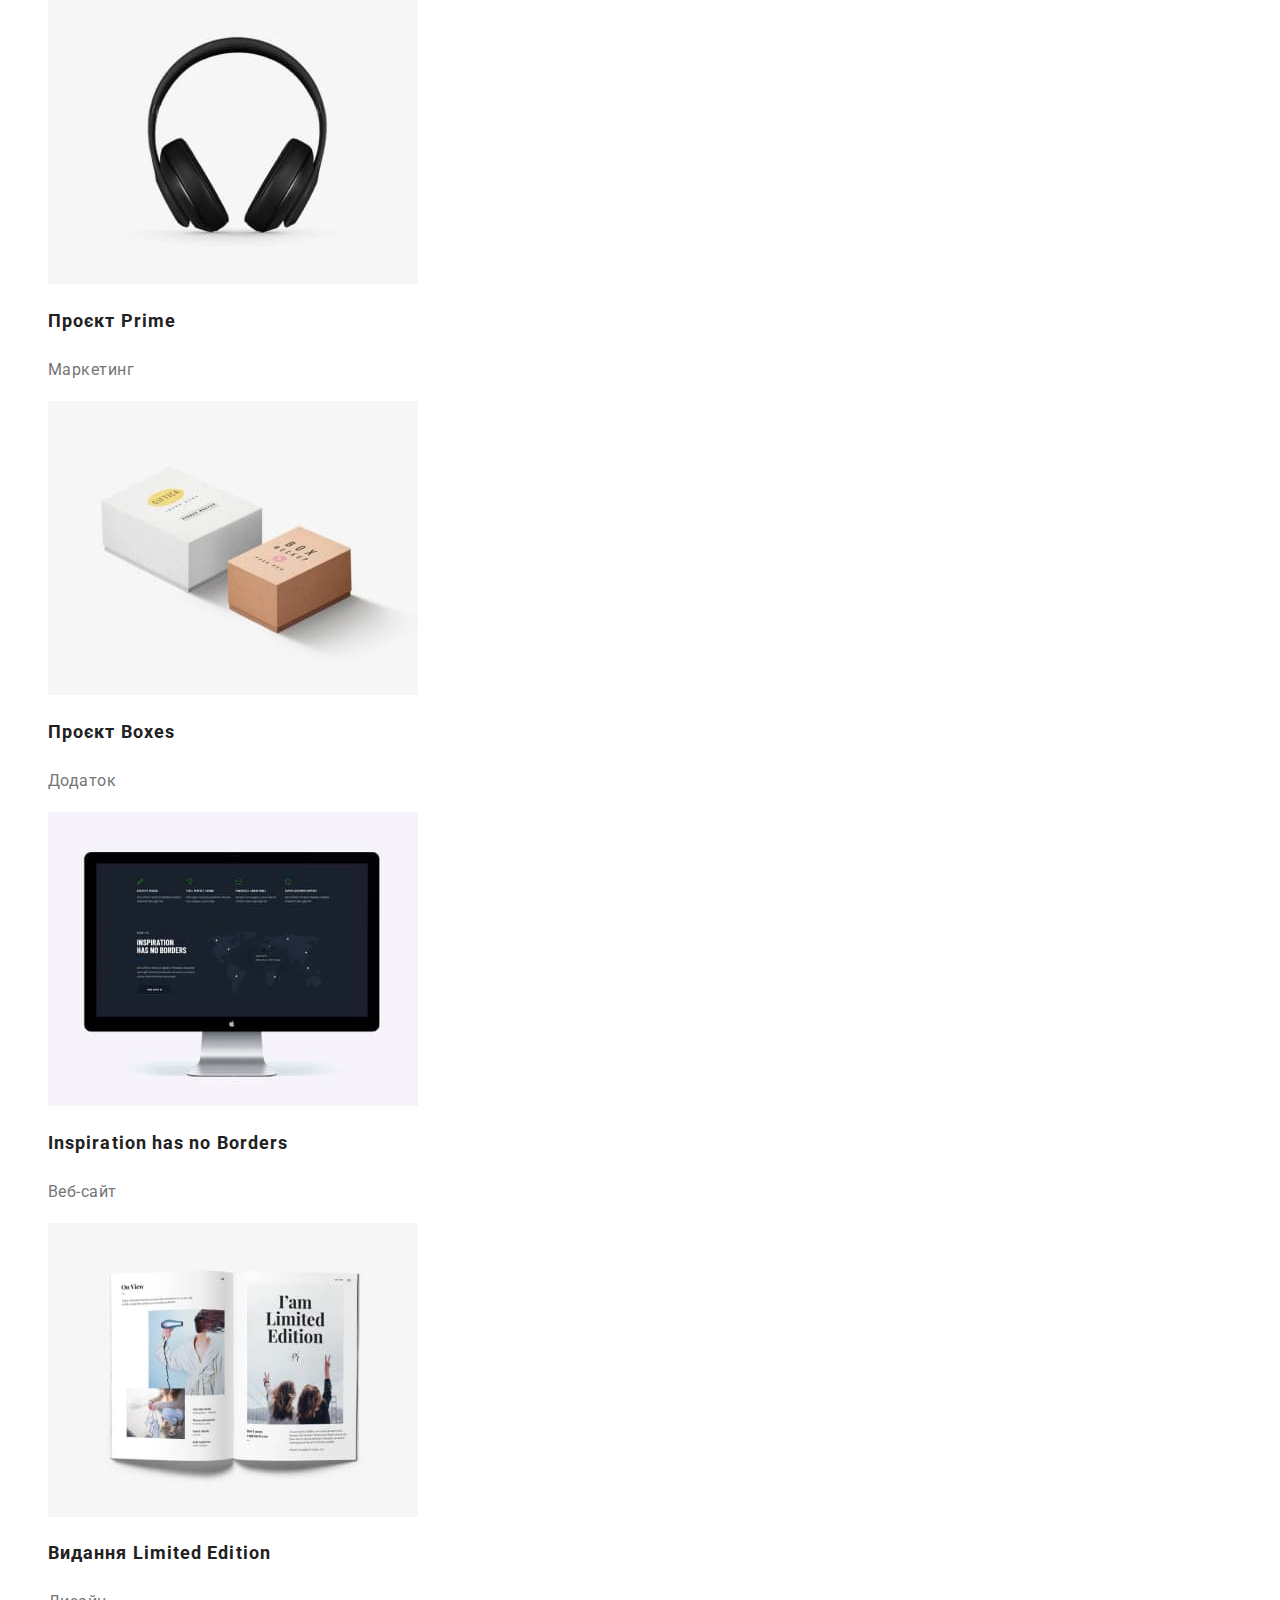
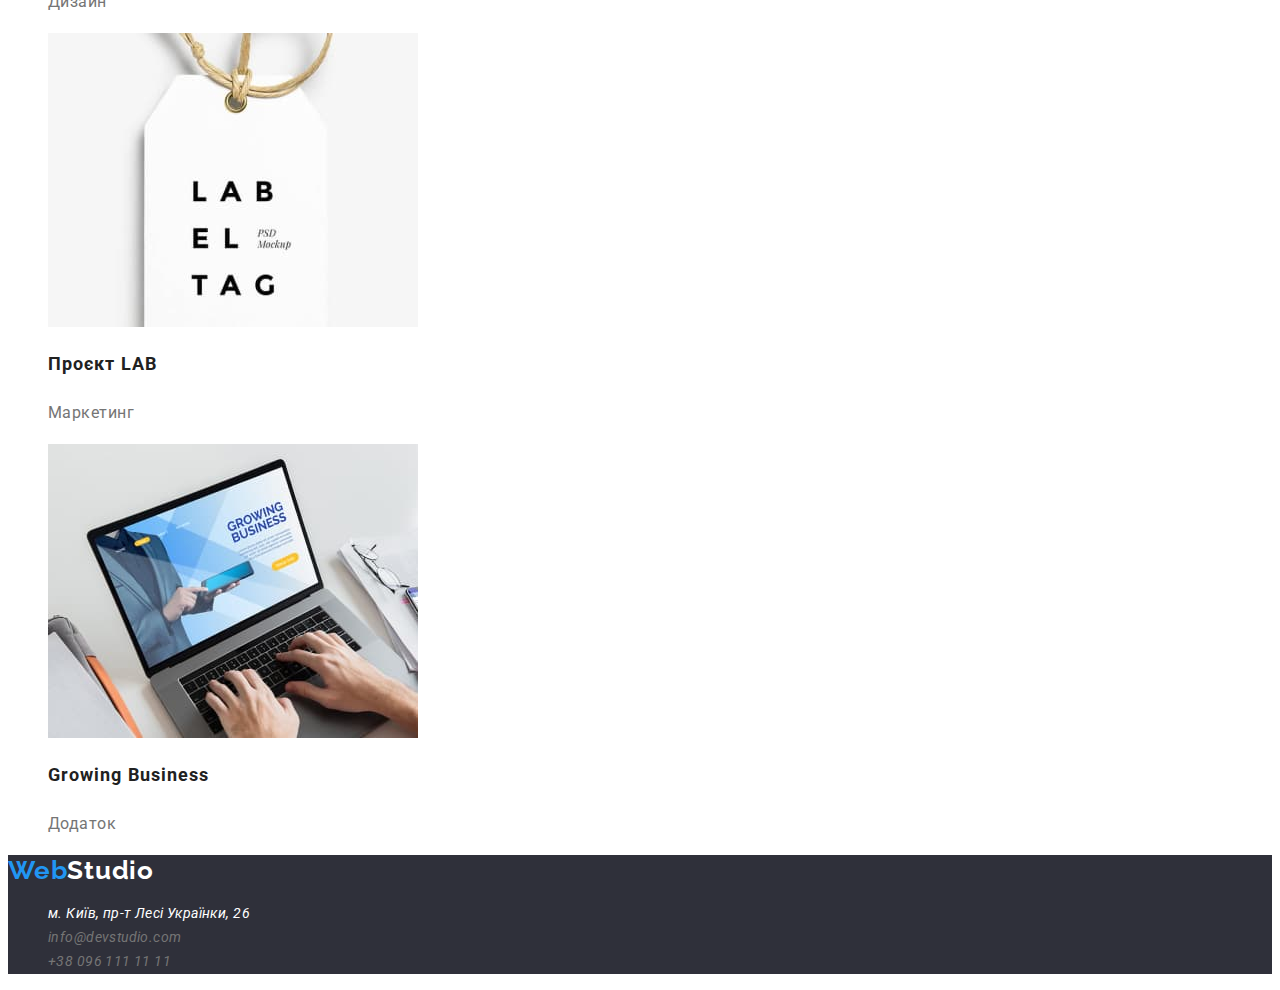
==== commit 3dccb563: "reapair hover and fokus" ====
--- a/portfolio.html
+++ b/portfolio.html
@@ -6,6 +6,8 @@
     <meta http-equiv="X-UA-Compatible" content="IE=edge">
     <meta name="viewport" content="width=device-width, initial-scale=1.0">
     <title>Портфоліо</title>
+    <link rel="preconnect" href="https://fonts.googleapis.com" />
+    <link rel="preconnect" href="https://fonts.gstatic.com" crossorigin />
     <link href="https://fonts.googleapis.com/css2?family=Raleway:wght@700&family=Roboto:wght@400;500;700;900&display=swap"
         rel="stylesheet">
     <link rel="stylesheet" href="./css/styles.css">
--- a/css/styles.css
+++ b/css/styles.css
@@ -53,7 +53,9 @@
 .nav-link:hover,
 .nav-link:focus,
 .contakt-link:hover,
-.contakt-link:focus, .activ{
+.contakt-link:focus,
+.addres-list .link:hover,
+.addres-list .link:focus, .activ{
     color: var(--akcent-color);
 }
 /* ==============SECTION HERO============== */
@@ -75,6 +77,7 @@
     color: var(--white-color);
     background-color: var(--akcent-color);
     cursor: pointer;
+    font-family: inherit;
 }
 /* ==============SECTION PROPERTIES=============== */
 .properties-title{
@@ -131,6 +134,7 @@
     text-align: center;
     letter-spacing: 0.03em;
     cursor: pointer;
+    font-family: inherit;
 }
 .portfolio-btn:hover,
 .portfolio-btn:focus{
